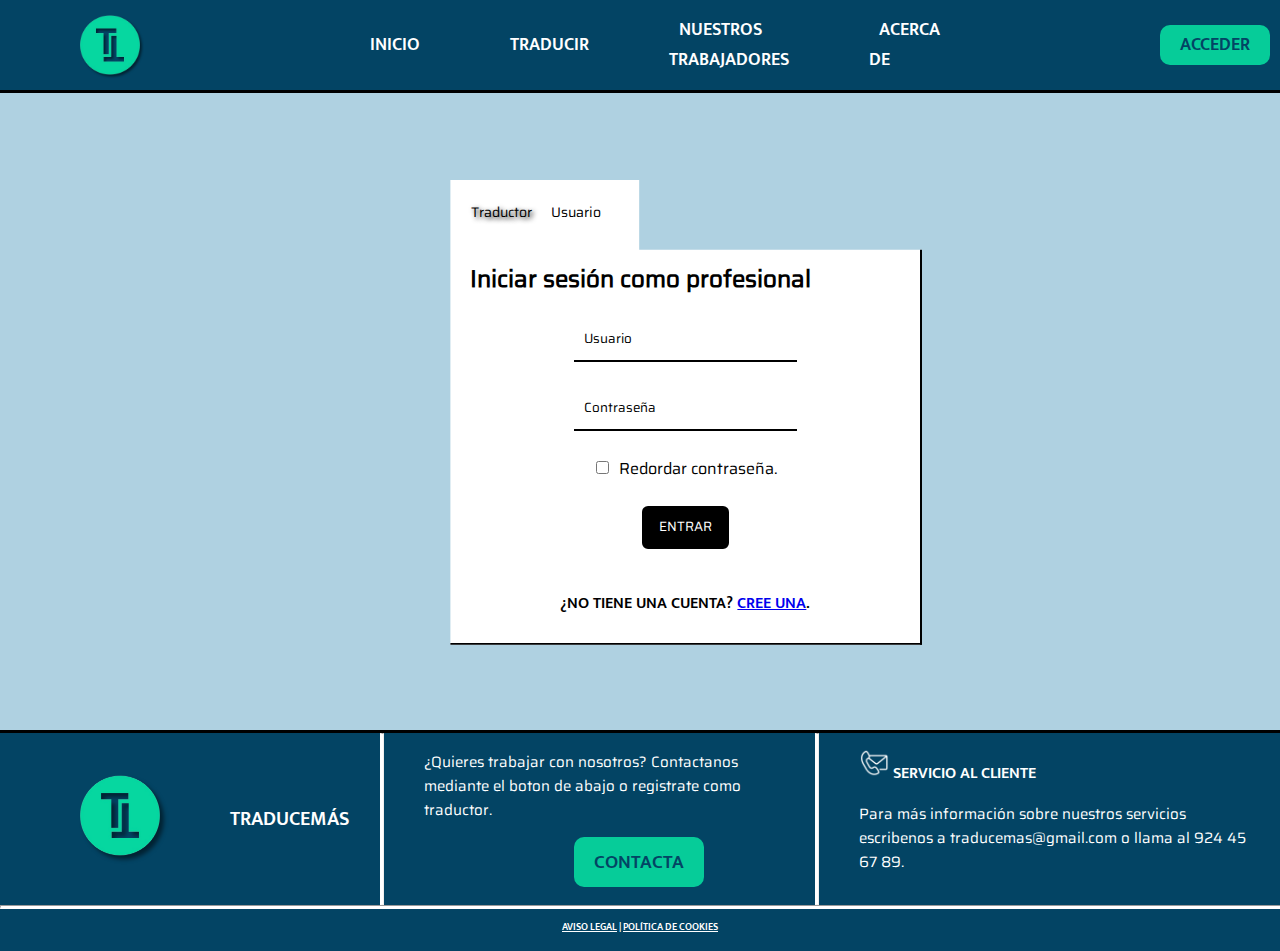
==== Web/accesotraductor.html @ 19483921 "Add files via upload" ====
<!DOCTYPE html>
<html lang="en">

<head>
    <meta charset="UTF-8">
    <meta name="viewport" content="width=device-width, initial-scale=1.0">
    <link rel="icon" href="/Web/img/logo.png" type="image/x-icon">
    <title>Acceso traductor</title>
    <link rel="stylesheet" href="/Web/estilos/estilos.css">
</head>
<nav>
    <ul id="menu">
        <li><img src="/Web/img/logo.png" id="logo1"></li>
        <li><a href="/Web/index.html">INICIO</a></li>
        <li><a href="/Web/traducir.html">TRADUCIR</a></li>
        <li><a href="/Web/trabajadores.html">NUESTROS TRABAJADORES</a></li>
        <li><a href="/Web/acercade.html">ACERCA DE</a></li>
        <li id="boton"><button type="submit" id="boton-acceso"><a href="/Web/acceder.html">ACCEDER</a> </button>
        </li>
    </ul>
</nav>

<body>
    <div id="inicio-sesion">
        <span style="text-shadow: 2px 2px 5px #000000;">Traductor</span> &emsp;&emsp;&emsp;&emsp;&emsp;<span> <a
                href="acceder.html" id="opcion-acceso">Usuario</a></span>
        <br><br>
        <form action="acceso_traductor.php" method="post">
            <h2 style="text-align:left;padding-left:10px">Iniciar sesión como profesional</h2>
            <input type="text" required placeholder="Usuario" id="cuenta" size="25" name="usuario"><br><br>
            <input type="password" required placeholder="Contraseña" id="cuenta" size="25" name="contrasena"> <br>
            <input type="checkbox" id="recordar">Redordar contraseña.<br><br>
            <input type="submit" value="ENTRAR" id="boton-acceder"> <br> <br>
            <p style="font-family: Mukta;">¿NO TIENE UNA CUENTA? <a href="registro_usuario.html">CREE UNA</a>.</p>
            <p></p>
        </form>
    </div>
</body>
<footer>
    <ul>
        <li><img src="/Web/img/logo.png" id="logo2"></li>
        <li style="font-family: Mukta;font-size:20px;color:#ffffff">TRADUCEMÁS</li>
        <hr id="linea-vertical">
        <li style="color:#ffffff;font-size: 15px;">¿Quieres trabajar con nosotros? Contactanos mediante el boton de abajo o registrate como traductor. <br>
            <p></p><button type="submit" id="boton-traducir"> <a href="contacto.html">CONTACTA</a></button>
        </li>
        <hr id="linea-vertical">
        <li style="font-family: Mukta;color:#ffffff"> <img src="/Web/img/contacto.png " style="width: 30px; "> SERVICIO AL CLIENTE
            <p style="font-family: Saira;font-size: 15px;">Para más información sobre nuestros servicios escribenos a traducemas@gmail.com o llama al 924 45 67 89.</p>
        </li>
    </ul>
    <hr id="linea-horizontal">
    <p style="font-family: Mukta;text-align:center;color:#ffffff;font-size: 10px;"><u>AVISO LEGAL</u> | <u>POLÍTICA DE
            COOKIES</u></p>
    <p></p>
</footer>

</html>
---- Web/estilos/estilos.css ----
@font-face {
    font-family: 'Mukta';
    src: url('/Web/fuentes/Mukta-SemiBold.ttf') format('truetype');
}

@font-face {
    font-family: 'Saira';
    src: url('/Web/fuentes/Saira-Regular.ttf') format('truetype');
}

nav {
    display: flex;
    justify-content: space-between;
    align-items: center;
    font-family: 'Mukta';
    background-color: #034464;
    font-size: 18px;
    height: 90px;
    margin: 0;
    padding: 0;
    position: absolute;
    top: 0;
    left: 0;
    width: 100%;
    border-bottom: #000000 3px solid;
}

#logo1 {
    float: left;
    width: 60px;
    margin-right: 150px;
    filter: drop-shadow(2px 2px 1px #00000080);
}

#menu {
    list-style: none;
}

ul {
    display: flex;
    flex-direction: row;
    align-items: center;
    justify-content: center;
}

li {
    margin-right: 30px;
    margin-left: 40px;
    justify-content: center;
    align-items: center;
}

li a {
    padding: 10px;
    text-decoration: none;
    color: #ffffff;
}

li a:hover {
    cursor: pointer;
}

#boton-acceso {
    border-radius: 10px;
    padding-top: 5px;
    padding-bottom: 5px;
    padding-left: 10px;
    padding-right: 10px;
    margin-left: 150px;
    background-color: #06CC99;
    border: 0px;
    font-family: 'Mukta';
    font-size: 18px;
    color: transparent;
}

#boton-acceso:hover {
    cursor: pointer;
}

body {
    font-family: 'Saira';
    background-color: #afd1e1;
    margin-top: 110px;
}

table {
    margin-top: 100px;
}

td {
    padding: 10px;
}

#foto-perfil {
    padding-left: 120px;
    padding-right: 22px;
}

#nombre-trabajador {
    font-size: 22px;
}

#descripcion-trabajador {
    font-size: 15px;
    padding-right: 150px;
}

input {
    height: 40px;
    font-family: 'Saira';
    border-radius: 6px;
    background-color: #034464;
    color: #ffffff;
    margin-right: 75px;
    border: 0;
    padding-left: 10px;
}

input::placeholder {
    color: white;
}

#asterisco {
    position: static;
    padding: 0px;
    font-size: 15px;
}

select {
    height: 40px;
    font-family: 'Saira';
    border-radius: 6px;
    background-color: #034464;
    color: #ffffff;
    margin-right: 75px;
    border: 0;
    padding-left: 10px;
}

input[type='file'] {
    padding-top: 20px;
    text-align: center;
}

input[type='file']::placeholder {
    padding-top: 20px;
    text-align: center;
}

#recordar {
    margin-top: 30px;
    margin-right: 10px;
    padding: 0px;
    height: min-content;
    width: min-content;
}

span {
    padding: 11px;
    position: absolute;
    font-size: 14px;
}

input[type='submit'] {
    background-color: #06CC99;
    padding: 10px;
}

input[type='reset'] {
    background-color: #cc0606;
}

input[type='submit']:hover,
input[type='reset']:hover {
    cursor: pointer;
}

#inicio-sesion {
    background-color: #ffffff;
    height: auto;
    width: 450px;
    clip-path: polygon(0 0, 40% 0, 40% 15%, 100% 15%, 100% 15%, 100% 15%, 100% 100%, 0 100%);
    margin-left: 35%;
    margin-bottom: 85px;
    margin-top: 180px;
    padding: 10px;
    border-right: 2px solid black;
    border-bottom: 2px solid black;
}

#inicio-sesion form {
    text-align: center;
}

#inicio-sesion span {
    margin-top: 0;
}

#cuenta {
    background-color: #ffffff;
    border-bottom: 2px solid #000000;
    border-radius: 0;
    margin-right: auto;
    color: #000000;
}

#cuenta::placeholder {
    color: #000000;
}

#boton-acceder {
    border: #000000 2px solid;
    position: static;
    background-color: #000000;
    padding-left: 15px;
    padding-right: 15px;
    padding-top: 8px;
    margin-right: auto;
    width: min-content;
    height: min-content;
}

#boton-traducir {
    border-radius: 10px;
    padding-top: 5px;
    padding-bottom: 5px;
    padding-left: 10px;
    padding-right: 10px;
    margin-left: 150px;
    background-color: #06CC99;
    border: 0px;
    font-family: 'Mukta';
    font-size: 19px;
    color: #034464;
    width: 130px;
    height: 50px;
    inset: (0px 5px 4px #222222);
}

button a {
    text-decoration: none;
    color: #034464;
    filter: drop-shadow(2px 2px 2px 1px #00000080);
}

#opcion-acceso {
    text-decoration: none;
    color: #000000;
}

select option {}

footer {
    border-top: #000000 3px solid;
    background-color: #034464;
    height: auto;
    width: 100%;
    left: 0px;
    position: absolute;
}

footer ul {
    display: flex;
    flex-direction: row;
    align-items: center;
    justify-content: space-between;
    list-style: none;
    position: static;
    bottom: 0px;
    height: 140px;
}

footer li {
    bottom: 0px;
}

#logo2 {
    width: 80px;
    filter: drop-shadow(4px 4px 2px #00000080);
}

#linea-vertical {
    border-left: 3px solid #ffffff;
    height: 170.5px;
}

#linea-horizontal {
    border-bottom: 3px solid #ffffff;
    width: 99.9%;
}
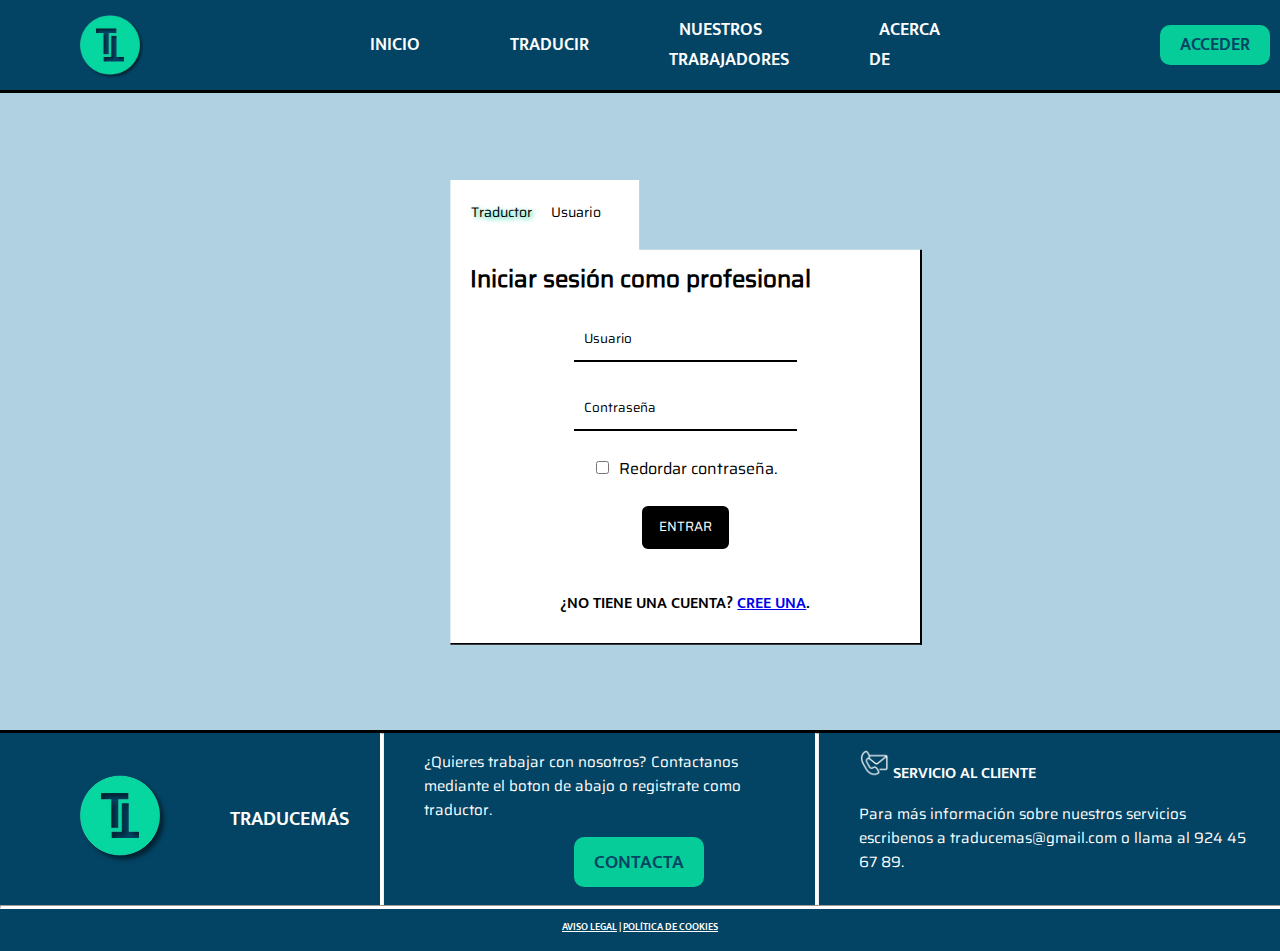
==== commit 2b74f66d: "Add files via upload" ====
--- a/Web/accesotraductor.html
+++ b/Web/accesotraductor.html
@@ -21,11 +21,11 @@
 </nav>
 
 <body>
-    <div id="inicio-sesion">
-        <span style="text-shadow: 2px 2px 5px #000000;">Traductor</span> &emsp;&emsp;&emsp;&emsp;&emsp;<span> <a
+    <div id="inicio-sesion" >
+        <span style="text-shadow: 2px 2px 5px #06CC99;">Traductor</span> &emsp;&emsp;&emsp;&emsp;&emsp;<span> <a
                 href="acceder.html" id="opcion-acceso">Usuario</a></span>
         <br><br>
-        <form action="acceso_traductor.php" method="post">
+        <form action="acceso_traductor.php" method="post" >
             <h2 style="text-align:left;padding-left:10px">Iniciar sesión como profesional</h2>
             <input type="text" required placeholder="Usuario" id="cuenta" size="25" name="usuario"><br><br>
             <input type="password" required placeholder="Contraseña" id="cuenta" size="25" name="contrasena"> <br>
--- a/Web/estilos/estilos.css
+++ b/Web/estilos/estilos.css
@@ -249,7 +249,17 @@
     color: #000000;
 }
 
-select option {}
+#admin-forms {
+    border-bottom: 2px solid #000000;
+    border-left: 2px solid #000000;
+    width: 650px;
+    padding: 5px;
+    margin-right: 35px;
+    margin-left: 45px;
+    display: inline-block;
+    height: auto;
+    margin-bottom: 0;
+}
 
 footer {
     border-top: #000000 3px solid;
@@ -257,6 +267,7 @@
     height: auto;
     width: 100%;
     left: 0px;
+    bottom: 2;
     position: absolute;
 }
 
